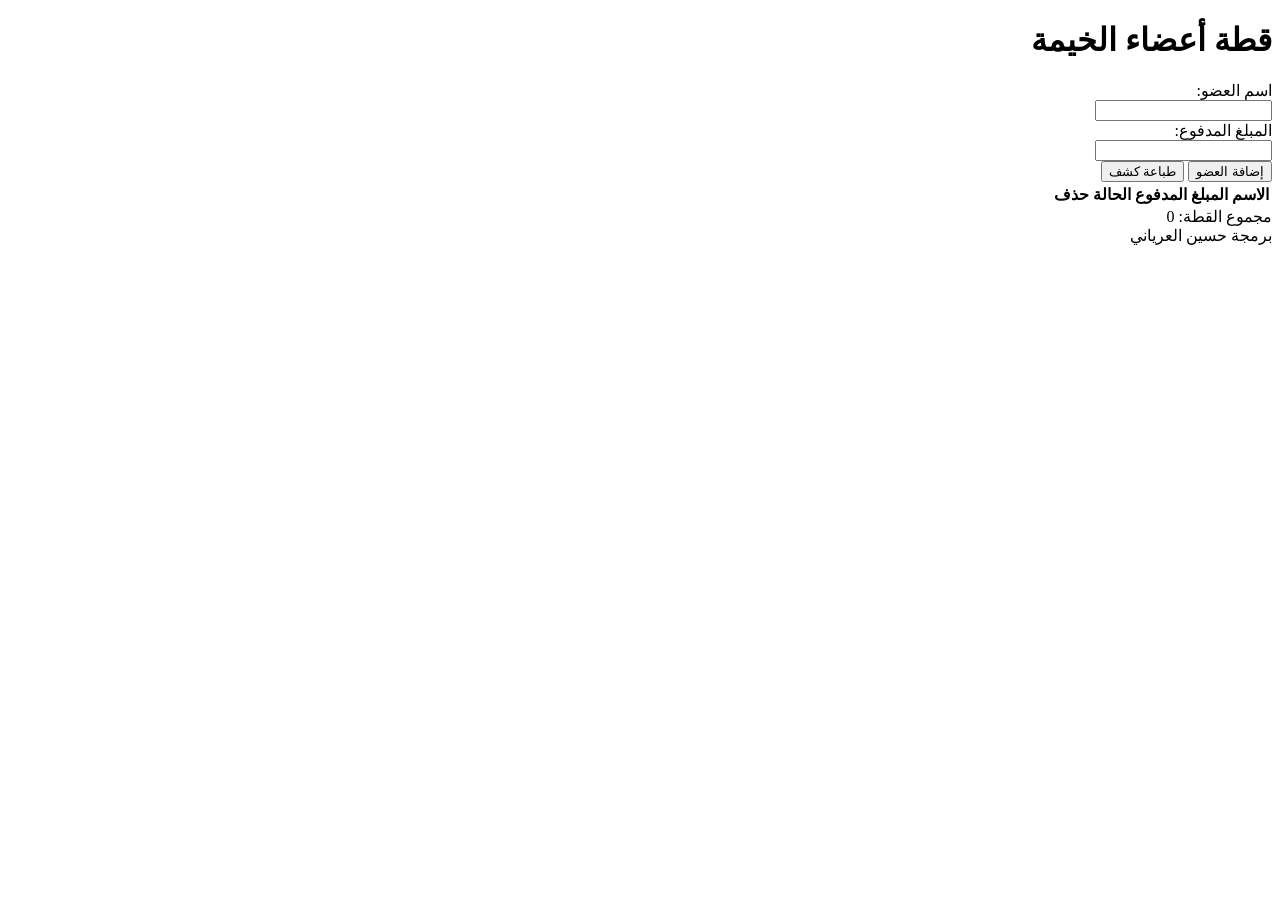
==== index.html @ 7e3ebc20 "Update index.html" ====
<!DOCTYPE html>
<html lang="ar" dir="rtl">
<head>
    <meta charset="UTF-8">
    <meta name="viewport" content="width=device-width, initial-scale=1.0">
    <title>قطة أعضاء الخيمة</title>
    <link rel="stylesheet" href="styles.css">
</head>
<body>
    <h1>قطة أعضاء الخيمة</h1>
    <form id="memberForm" class="formGroup">
        <label for="memberName">اسم العضو:</label><br>
        <input type="text" id="memberName" name="memberName"><br>
    </form>
    <form id="amountForm" class="formGroup">
        <label for="amountPaid">المبلغ المدفوع:</label><br>
        <input type="number" id="amountPaid" name="amountPaid" value=""><br>
    </form>
    <button type="button" onclick="addMember()">إضافة العضو</button>
    <button type="button" onclick="printReport()">طباعة كشف</button>
    <table id="membersTable">
        <tr>
            <th>الاسم</th>
            <th>المبلغ المدفوع</th>
            <th>الحالة</th>
            <th>حذف</th>
        </tr>
    </table>
    <div id="totalAmount">مجموع القطة: 0</div>
    <footer>برمجة حسين العرياني</footer>
    <script src="script.js"></script>
</body>
</html>
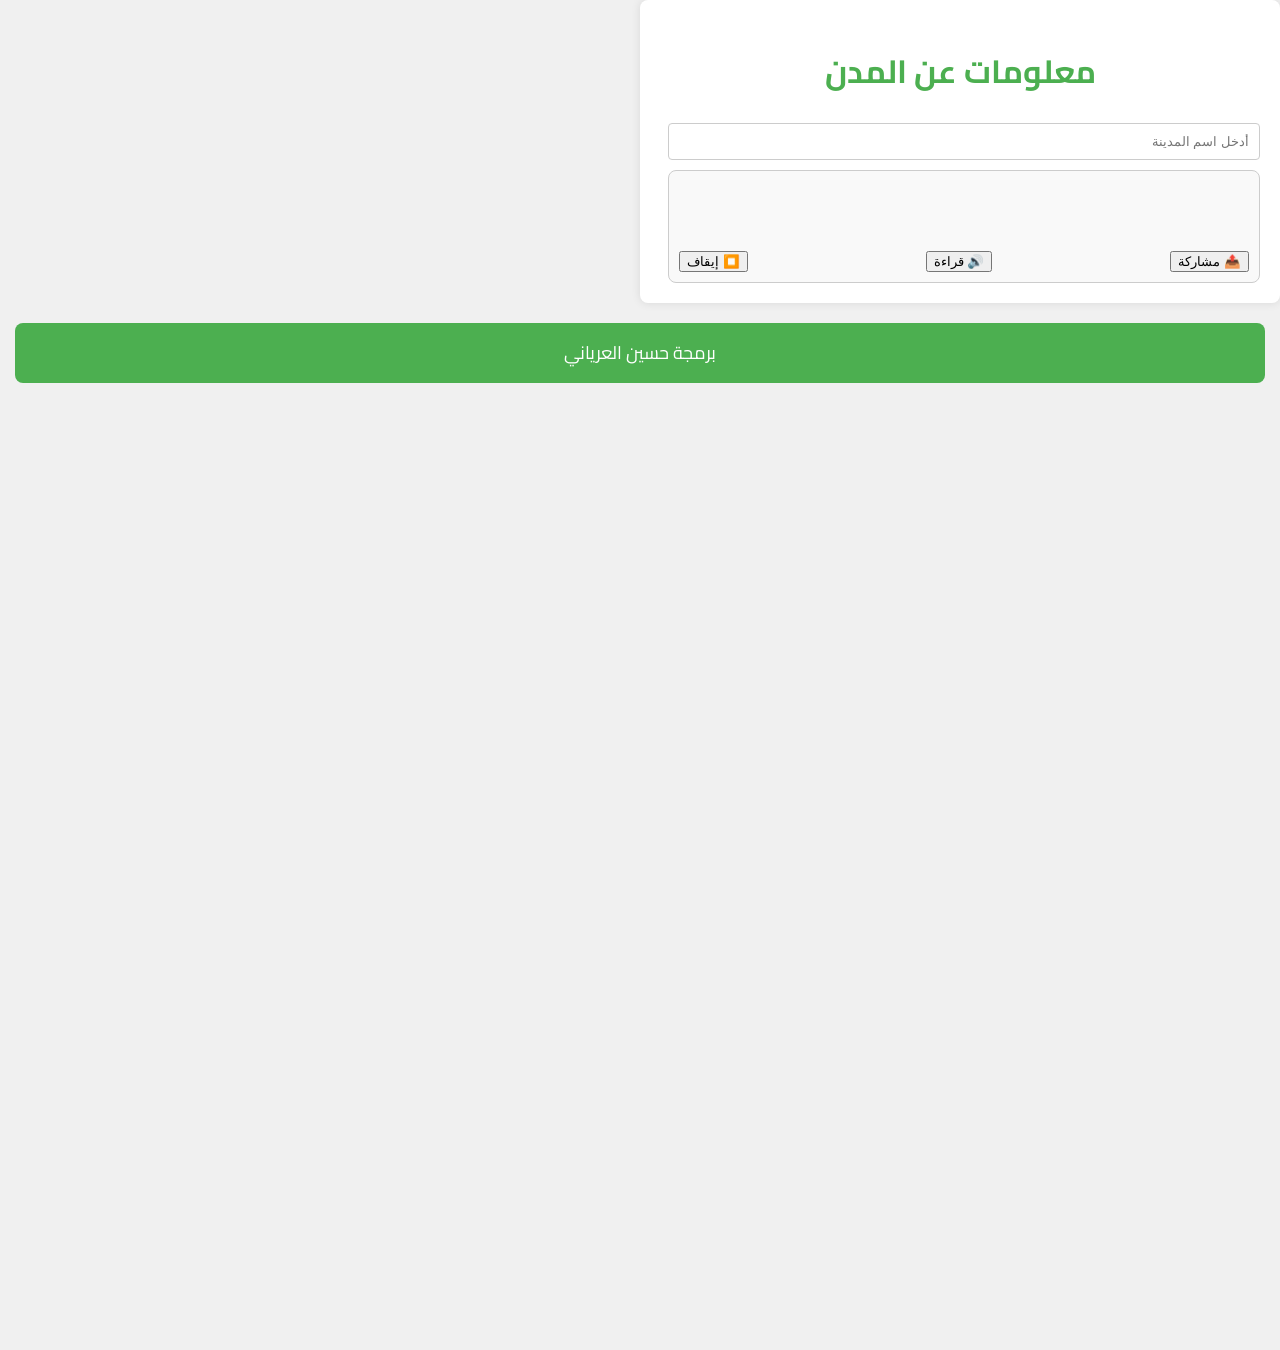
==== commit b0c7d8b6: "Update index.html" ====
--- a/index.html
+++ b/index.html
@@ -1,33 +1,301 @@
 <!DOCTYPE html>
-<html lang="ar" dir="rtl">
+<html lang="ar">
 <head>
     <meta charset="UTF-8">
     <meta name="viewport" content="width=device-width, initial-scale=1.0">
-    <title>قطة أعضاء الخيمة</title>
-    <link rel="stylesheet" href="styles.css">
+    <title>مواقيت الصلاة</title>
+    <style>
+        body {
+            font-family: 'Cairo', sans-serif;
+            background-color: #f0f0f0;
+            color: #333;
+            direction: rtl;
+            text-align: center;
+            margin: 0;
+            padding: 0;
+            justify-content: center;
+            align-items: center;
+            height: 150vh;
+            flex-direction: column;
+        }
+        .container {
+            max-width: 600px;
+            padding: 20px;
+            background-color: #fff;
+            box-shadow: 0 0 10px rgba(0, 0, 0, 0.1);
+            border-radius: 8px;
+            margin-bottom: 20px;
+        }
+        h1 {
+            color: #4CAF50;
+        }
+        input[type="text"] {
+            width: 95%;
+            padding: 10px;
+            margin: 10px 0;
+            border: 1px solid #ccc;
+            border-radius: 4px;
+        }
+        .info, .weather, .prayer-times, .city-image {
+            margin: 20px 0;
+        }
+        .info h3, .weather h3, .prayer-times h3 {
+            color: #4CAF50;
+        }
+        .note {
+            background-color: #f9f9f9;
+            border: 1px solid #ccc;
+            border-radius: 8px;
+            padding: 10px;
+            text-align: left;
+            width: 95%;
+            height: 100%;
+            margin: 1 10px;
+          
+        }
+        .buttons {
+            display: flex;
+            justify-content: space-between;
+            margin-top: 10px;
+        }
+        .footer {
+            font-size: 18px;
+            background-color: #4CAF50;
+            padding: 10px;
+            border-radius: 8px;
+            margin-top: 20px;
+            height: 4%;
+            align: center;
+            display: flex;
+            margin: 0 15px; /* الهوامش الأفقية، يمكن تعديلها حسب الحاجة */
+            justify-content: center; /* لتوسيط أفقياً */
+            align-items: center; /* لتوسيط عمودياً */
+            height: 40px; /* يمكن تغييرها حسب رغبتك */
+            color: white; /* يمكن تغييرها حسب رغبتك */
+}
+        }
+    </style>
+    <link href="https://fonts.googleapis.com/css2?family=Cairo:wght@400;700&display=swap" rel="stylesheet">
 </head>
 <body>
-    <h1>قطة أعضاء الخيمة</h1>
-    <form id="memberForm" class="formGroup">
-        <label for="memberName">اسم العضو:</label><br>
-        <input type="text" id="memberName" name="memberName"><br>
-    </form>
-    <form id="amountForm" class="formGroup">
-        <label for="amountPaid">المبلغ المدفوع:</label><br>
-        <input type="number" id="amountPaid" name="amountPaid" value=""><br>
-    </form>
-    <button type="button" onclick="addMember()">إضافة العضو</button>
-    <button type="button" onclick="printReport()">طباعة كشف</button>
-    <table id="membersTable">
-        <tr>
-            <th>الاسم</th>
-            <th>المبلغ المدفوع</th>
-            <th>الحالة</th>
-            <th>حذف</th>
-        </tr>
-    </table>
-    <div id="totalAmount">مجموع القطة: 0</div>
-    <footer>برمجة حسين العرياني</footer>
-    <script src="script.js"></script>
+    <div class="container">
+        <h1>معلومات عن المدن</h1>
+        <input type="text" id="city" placeholder="أدخل اسم المدينة" oninput="fetchCityInfo()" onkeypress="hideKeyboard(event)">
+        <div class="note">
+            <table style="width: 100%; table-layout: fixed;">
+                <tr>
+                    <td colspan="2" style="text-align: right;">
+                        <div class="info" id="city-info"></div>
+                    </td>
+                </tr>
+                <tr>
+                    <td style="width: 50%; text-align: right;">
+                        <div class="prayer-times" id="prayer-times"></div>
+                    </td>
+                    <td style="width: 50%; text-align: right;">
+                        <div class="weather" id="weather-info"></div>
+                    </td>
+                </tr>
+            </table>
+            <div class="city-image" id="city-image"></div>
+            <div class="buttons">
+                <button onclick="shareCityInfo()">📤 مشاركة</button>
+                <button onclick="speakCityInfo()">🔊 قراءة</button>
+                <button onclick="stopSpeaking()">⏹️ إيقاف</button>
+            </div>
+        </div>
+    </div>
+    <div class="footer">برمجة حسين العرياني</div>
+    <script>
+  
+        document.addEventListener("DOMContentLoaded", function() {
+    getLocation();
+
+    // إضافة مستمع للحدث لتغيير المدينة يدويًا
+    document.getElementById("city").addEventListener("change", function() {
+        fetchCityInfo();
+    });
+});
+
+async function getLocation() {
+    if (navigator.geolocation) {
+        navigator.geolocation.getCurrentPosition(showPosition, showError);
+    } else {
+        console.log("متصفحك لا يدعم خدمات الموقع الجغرافي.");
+    }
+}
+
+async function showPosition(position) {
+    const latitude = position.coords.latitude;
+    const longitude = position.coords.longitude;
+    
+    console.log("الموقع الجغرافي - خط العرض: " + latitude + "، خط الطول: " + longitude);
+    
+    const city = await getCityFromCoordinates(latitude, longitude);
+    document.getElementById('city').value = city;
+    
+    fetchCityInfo();
+}
+
+async function getCityFromCoordinates(latitude, longitude) {
+    const reverseGeocodingApiUrl = `https://api.openweathermap.org/geo/1.0/reverse?lat=${latitude}&lon=${longitude}&limit=1&appid=cbc51ce6b403bc63ab3729807141973a&lang=ar`;
+
+    try {
+        const response = await fetch(reverseGeocodingApiUrl);
+
+        if (!response.ok) {
+            throw new Error('Error fetching city data');
+        }
+
+        const data = await response.json();
+        let city = data[0].name;
+        
+        // إزالة "Governorate of" إذا كان موجودًا في اسم المدينة
+        city = city.replace('Governorate of ', '');
+
+        // تصحيح اسم المدينة
+        if (city === "Jidda") {
+            city = "Jeddah";
+        }
+
+        return city;
+    } catch (error) {
+        console.error('Error:', error);
+        alert('حدث خطأ أثناء تحديد المدينة. يرجى المحاولة مرة أخرى.');
+    }
+}
+
+async function showError(error) {
+    let errorMessage = '';
+    switch(error.code) {
+        case error.PERMISSION_DENIED:
+            errorMessage = "تم رفض طلب تحديد الموقع الجغرافي.";
+            break;
+        case error.POSITION_UNAVAILABLE:
+            errorMessage = "معلومات الموقع غير متوفرة.";
+            break;
+        case error.TIMEOUT:
+            errorMessage = "انتهت مهلة طلب الموقع.";
+            break;
+        case error.UNKNOWN_ERROR:
+            errorMessage = "حدث خطأ غير معروف.";
+            break;
+    }
+    alert(errorMessage);
+    document.getElementById("city").style.display = "block";
+}
+
+function fetchCityInfo() {
+    const city = document.getElementById("city").value;
+    if (city) {
+        fetchCityDetails(city);
+        fetchWeatherInfo(city);
+        fetchPrayerTimes(city);
+        fetchCityImage(city);
+    }
+}
+
+function fetchCityDetails(city) {
+    const apiUrl = `https://ar.wikipedia.org/api/rest_v1/page/summary/${city}`;
+    fetch(apiUrl)
+        .then(response => response.json())
+        .then(data => {
+            const cityInfo = `
+                <h3>معلومات عن المدينة</h3>
+                <p><a href="https://www.google.com/maps/search/?api=1&query=${city}" target="_blank">${city}</a></p>
+                <p>${data.extract}</p>
+            `;
+            document.getElementById("city-info").innerHTML = cityInfo;
+        })
+        .catch(error => console.error('Error fetching city details:', error));
+}
+
+function fetchWeatherInfo(city) {
+    const apiUrl = `https://api.openweathermap.org/data/2.5/weather?q=${city}&appid=cbc51ce6b403bc63ab3729807141973a&units=metric&lang=ar`;
+    fetch(apiUrl)
+        .then(response => response.json())
+        .then(data => {
+            const weatherInfo = `
+                <h3>أحوال الطقس</h3>
+                <p>درجة الحرارة: ${data.main.temp}°C</p>
+                <p>الرطوبة: ${data.main.humidity}%</p>
+                <p>الطقس: ${data.weather[0].description}</p>
+            `;
+            document.getElementById("weather-info").innerHTML = weatherInfo;
+        })
+        .catch(error => console.error('Error fetching weather info:', error));
+}
+
+function fetchPrayerTimes(city) {
+    const apiUrl = `https://api.aladhan.com/v1/timingsByCity?city=${city}&country=Saudi%20Arabia&method=4`;
+    fetch(apiUrl)
+        .then(response => response.json())
+        .then(data => {
+            const prayerTimes = data.data.timings;
+            const prayerTimesInfo = `
+                <h3>مواقيت الصلاة</h3>
+                <p>الفجر: ${prayerTimes.Fajr}</p>
+                <p>الظهر: ${prayerTimes.Dhuhr}</p>
+                <p>العصر: ${prayerTimes.Asr}</p>
+                <p>المغرب: ${prayerTimes.Maghrib}</p>
+                <p>العشاء: ${prayerTimes.Isha}</p>
+            `;
+            document.getElementById("prayer-times").innerHTML = prayerTimesInfo;
+        })
+        .catch(error => console.error('Error fetching prayer times:', error));
+}
+
+function fetchCityImage(city) {
+    const apiUrl = `https://en.wikipedia.org/w/api.php?action=query&titles=${city}&prop=pageimages&format=json&pithumbsize=500&origin=*`;
+    fetch(apiUrl)
+        .then(response => response.json())
+        .then(data => {
+            const pages = data.query.pages;
+            const pageId = Object.keys(pages)[0];
+            const imageUrl = pages[pageId].thumbnail ? pages[pageId].thumbnail.source : null;
+            if (imageUrl) {
+                const cityImage = `
+                    <h3>صورة للمدينة</h3>
+                    <img src="${imageUrl}" alt="صورة للمدينة" style="width:100%; border-radius: 8px;">
+                `;
+                document.getElementById("city-image").innerHTML = cityImage;
+            } else {
+                document.getElementById("city-image").innerHTML = "<p>لم يتم العثور على صورة للمدينة.</p>";
+            }
+        })
+        .catch(error => console.error('Error fetching city image:', error));
+}
+
+function hideKeyboard(event) {
+    if (event.key === "Enter") {
+        document.activeElement.blur();
+    }
+}
+
+function shareCityInfo() {
+    const cityInfo = document.getElementById("city-info").innerText;
+    const weatherInfo = document.getElementById("weather-info").innerText;
+    const prayerTimes = document.getElementById("prayer-times").innerText;
+    const shareData = {
+        title: 'معلومات المدينة',
+        text: `${cityInfo}\n${weatherInfo}\n${prayerTimes}`,
+        url: window.location.href
+    };
+    navigator.share(shareData).catch(console.error);
+}
+
+function speakCityInfo() {
+    const cityInfo = document.getElementById("city-info").innerText;
+    const weatherInfo = document.getElementById("weather-info").innerText;
+    const prayerTimes = document.getElementById("prayer-times").innerText;
+    const utterance = new SpeechSynthesisUtterance(`${cityInfo}\n${weatherInfo}\n${prayerTimes}`);
+    utterance.lang = 'ar-SA';
+    speechSynthesis.speak(utterance);
+}
+
+function stopSpeaking() {
+    speechSynthesis.cancel();
+}
+    </script>
 </body>
 </html>
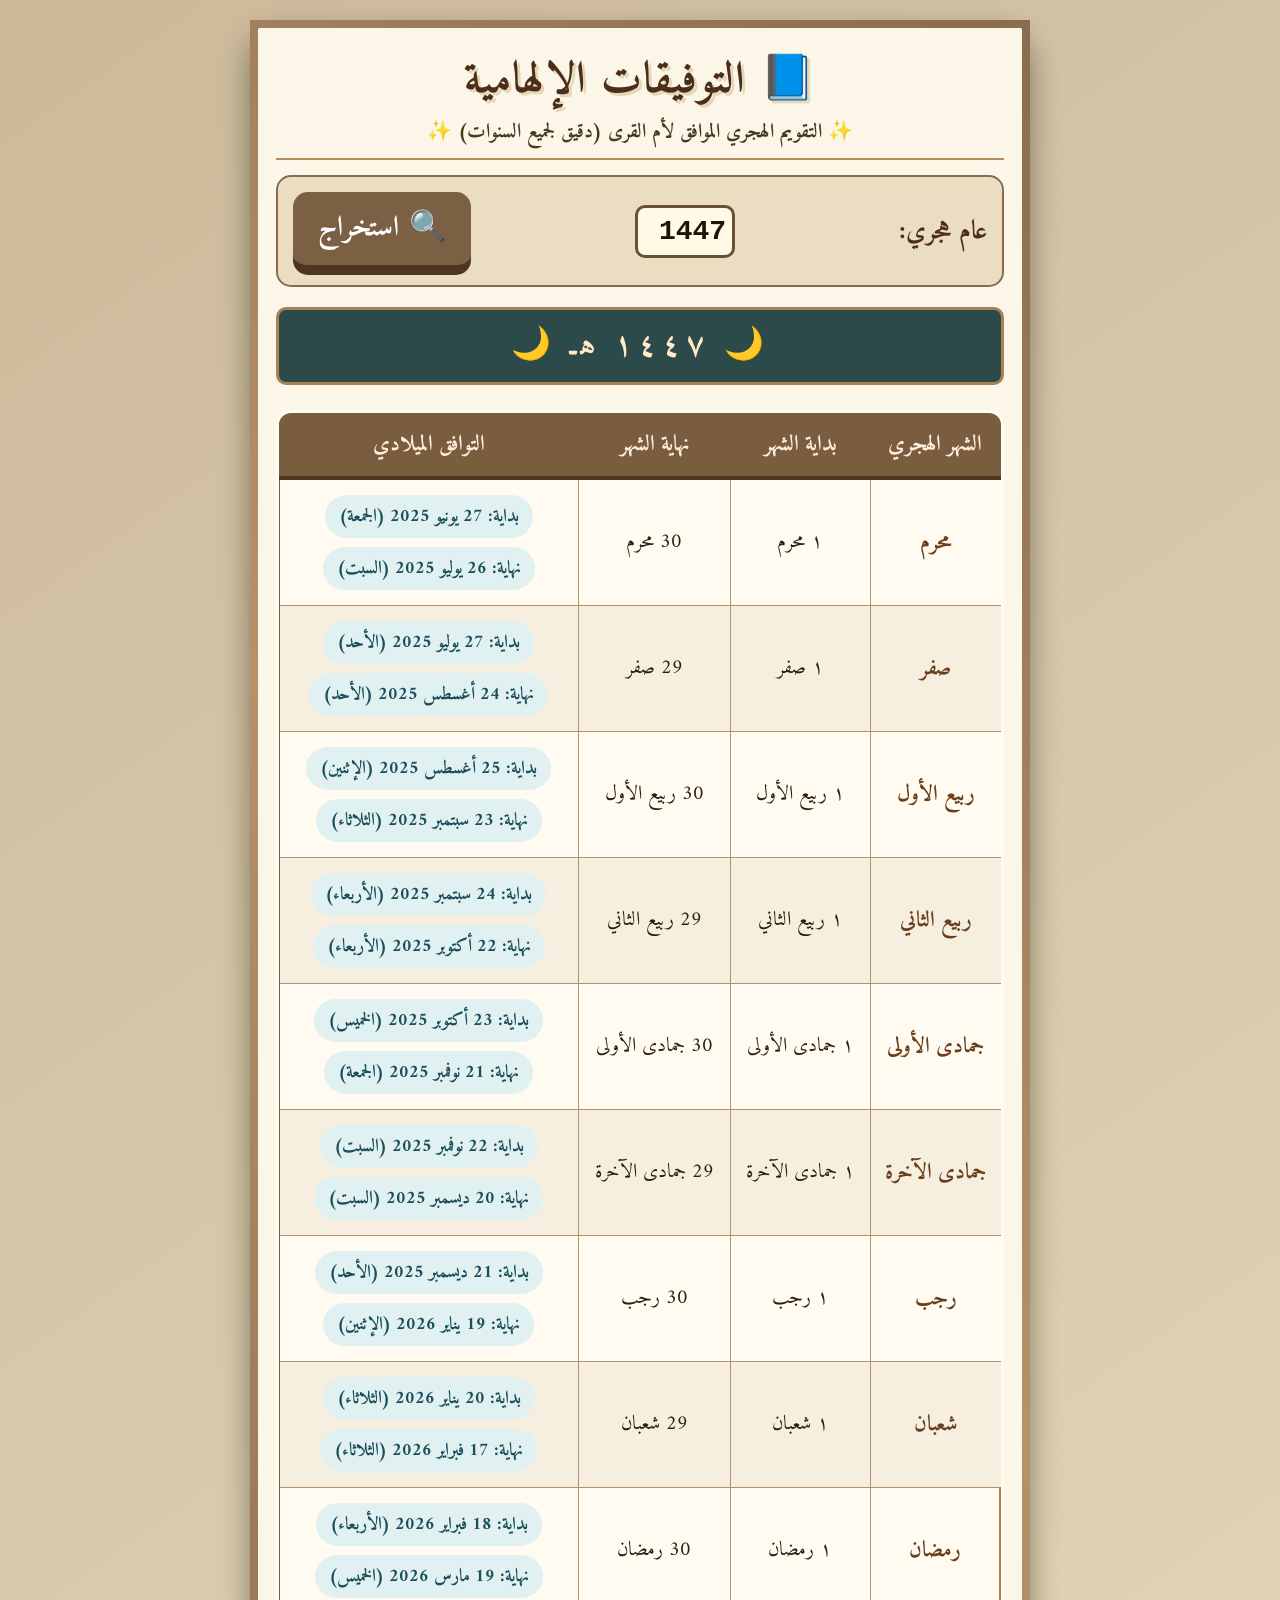
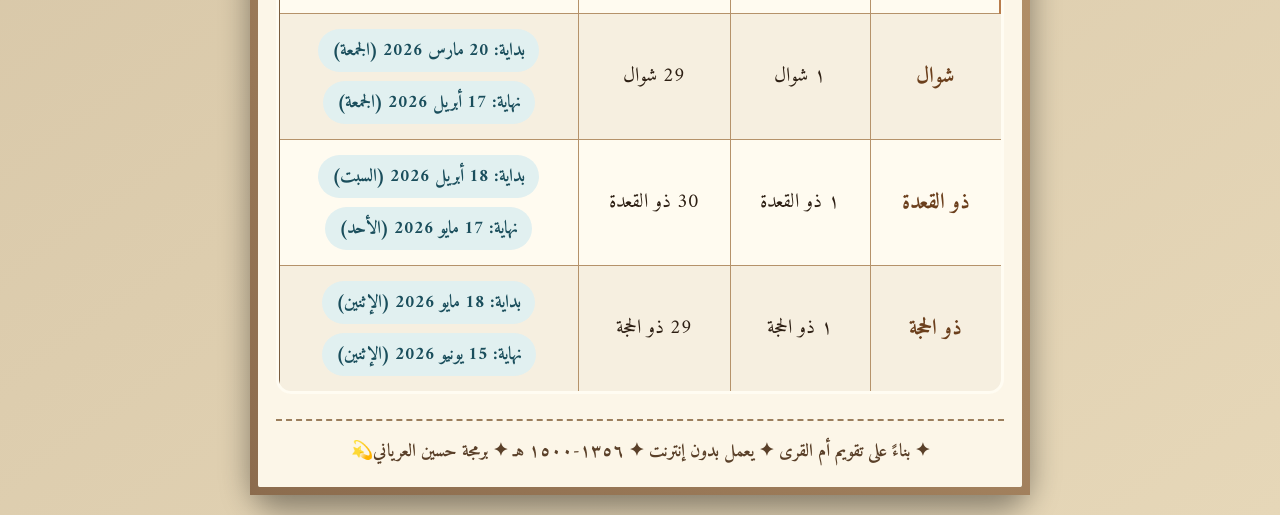
==== commit 708f14ba: "Update index.html" ====
--- a/index.html
+++ b/index.html
@@ -1,301 +1,490 @@
 <!DOCTYPE html>
-<html lang="ar">
+<html lang="ar" dir="rtl">
 <head>
     <meta charset="UTF-8">
-    <meta name="viewport" content="width=device-width, initial-scale=1.0">
-    <title>مواقيت الصلاة</title>
+    <meta name="viewport" content="width=device-width, initial-scale=1.0, maximum-scale=1.5, user-scalable=yes">
+    <title>التوفيقات الإلهامية - التقويم الهجري</title>
     <style>
-        body {
-            font-family: 'Cairo', sans-serif;
-            background-color: #f0f0f0;
-            color: #333;
-            direction: rtl;
-            text-align: center;
+        * {
+            box-sizing: border-box;
             margin: 0;
             padding: 0;
-            justify-content: center;
+        }
+
+        body {
+            font-family: 'Traditional Arabic', 'Amiri', 'Scheherazade', 'Tahoma', sans-serif;
+            background-color: #d4c4a8;
+            background-image: linear-gradient(145deg, #cbb99a 0%, #e6d7b8 100%);
+            color: #2c1e12;
+            padding: 20px;
+            min-height: 100vh;
+            display: flex;
+            flex-direction: column;
             align-items: center;
-            height: 150vh;
-            flex-direction: column;
-        }
-        .container {
-            max-width: 600px;
-            padding: 20px;
-            background-color: #fff;
-            box-shadow: 0 0 10px rgba(0, 0, 0, 0.1);
-            border-radius: 8px;
+        }
+
+        .book-container {
+            max-width: 780px;
+            width: 100%;
+            background-color: #fcf6e8;
+            border: 8px solid #8b6b4d;
+            border-image: repeating-linear-gradient(45deg, #8b6b4d, #b5926a, #8b6b4d) 25;
+            box-shadow: 0 15px 30px rgba(0,0,0,0.4);
+            border-radius: 30px 30px 30px 30px;
+            padding: 20px 18px;
+            position: relative;
+        }
+
+        h1 {
+            font-size: 44px;
+            font-weight: 900;
+            text-align: center;
+            color: #4b2e1a;
+            text-shadow: 3px 3px 0 #e6d7b8;
+            margin: 5px 0 0 0;
+            padding: 0;
+            font-family: 'Traditional Arabic', 'Amiri', serif;
+            line-height: 1.3;
+            letter-spacing: 1px;
+        }
+
+        .subtitle {
+            text-align: center;
+            font-size: 20px;
+            color: #4a3720;
+            margin: 5px 0 15px 0;
+            font-weight: 600;
+            border-bottom: 2px solid #b78c5a;
+            padding-bottom: 8px;
+        }
+
+        .input-section {
+            background: #ebddc2;
+            padding: 15px 15px;
+            border-radius: 15px;
+            border: 2px solid #8b6b4d;
             margin-bottom: 20px;
-        }
-        h1 {
-            color: #4CAF50;
-        }
-        input[type="text"] {
-            width: 95%;
-            padding: 10px;
-            margin: 10px 0;
-            border: 1px solid #ccc;
-            border-radius: 4px;
-        }
-        .info, .weather, .prayer-times, .city-image {
-            margin: 20px 0;
-        }
-        .info h3, .weather h3, .prayer-times h3 {
-            color: #4CAF50;
-        }
-        .note {
-            background-color: #f9f9f9;
-            border: 1px solid #ccc;
-            border-radius: 8px;
-            padding: 10px;
-            text-align: left;
-            width: 95%;
-            height: 100%;
-            margin: 1 10px;
-          
-        }
-        .buttons {
             display: flex;
+            flex-wrap: wrap;
+            align-items: center;
             justify-content: space-between;
-            margin-top: 10px;
-        }
-        .footer {
+            gap: 8px;
+        }
+
+        .input-label {
+            font-size: 26px;
+            font-weight: bold;
+            color: #4d2e1a;
+            font-family: 'Traditional Arabic', 'Amiri', serif;
+        }
+
+        #yearInput {
+            width: 100px;
+            padding: 8px 5px;
+            font-size: 28px;
+            font-weight: bold;
+            text-align: center;
+            background: #fff9e6;
+            border: 3px solid #6b4f32;
+            border-radius: 10px;
+            color: #1f140c;
+            font-family: 'Traditional Arabic', 'Courier New', monospace;
+        }
+
+        button {
+            background: #7c6043;
+            border: none;
+            border-bottom: 5px solid #4d3522;
+            color: white;
+            padding: 10px 25px;
+            font-size: 28px;
+            font-weight: bold;
+            border-radius: 15px;
+            cursor: pointer;
+            transition: all 0.05s;
+            box-shadow: 0 5px 0 #4d3522;
+            display: flex;
+            align-items: center;
+            gap: 10px;
+            font-family: 'Traditional Arabic', 'Amiri', serif;
+        }
+
+        button:hover, button:active {
+            background: #957255;
+            transform: translateY(3px);
+            box-shadow: 0 2px 0 #4d3522;
+        }
+
+        .hijri-sign {
+            background: #2c4a4a;
+            color: #ffeaca;
+            padding: 8px;
+            border-radius: 10px;
+            font-size: 32px;
+            text-align: center;
+            margin-bottom: 20px;
+            border: 3px solid #a58357;
+            letter-spacing: 5px;
+            font-weight: bold;
+            font-family: 'Traditional Arabic', 'Amiri', serif;
+        }
+
+        table {
+            width: 100%;
+            border-collapse: collapse;
+            margin-top: 5px;
+            background: #fffcf2;
+            border: 3px solid #7a5c3e;
+            border-radius: 15px;
+            overflow: hidden;
+        }
+
+        th {
+            background: #7a5c3e;
+            color: #ffeedd;
+            font-size: 22px;
+            padding: 12px 5px;
+            font-weight: bold;
+            border-bottom: 4px solid #4f3822;
+            text-align: center;
+            font-family: 'Traditional Arabic', 'Amiri', serif;
+        }
+
+        td {
+            padding: 12px 5px;
+            border: 1px solid #b5926a;
+            text-align: center;
+            font-size: 20px;
+            color: #2c1e12;
+            background-color: #fffbf0;
+            font-family: 'Traditional Arabic', 'Amiri', serif;
+            font-weight: 500;
+        }
+
+        tr:nth-child(even) td {
+            background-color: #f6efe0;
+        }
+
+        .month-name {
+            font-weight: 900;
+            color: #6b3f1c;
+            font-size: 22px;
+        }
+
+        .gregorian-badge {
+            color: #1a4e5c;
+            font-weight: 700;
+            background: #e1f0f0;
+            border-radius: 30px;
+            padding: 6px 14px;
+            display: inline-block;
+            margin: 3px 0;
             font-size: 18px;
-            background-color: #4CAF50;
-            padding: 10px;
-            border-radius: 8px;
-            margin-top: 20px;
-            height: 4%;
-            align: center;
-            display: flex;
-            margin: 0 15px; /* الهوامش الأفقية، يمكن تعديلها حسب الحاجة */
-            justify-content: center; /* لتوسيط أفقياً */
-            align-items: center; /* لتوسيط عمودياً */
-            height: 40px; /* يمكن تغييرها حسب رغبتك */
-            color: white; /* يمكن تغييرها حسب رغبتك */
-}
+            font-family: 'Traditional Arabic', 'Amiri', serif;
+        }
+
+        .day-badge {
+            background: #fbe4c0;
+            padding: 5px 14px;
+            border-radius: 30px;
+            font-weight: 700;
+            color: #5e3e24;
+            display: inline-block;
+            margin: 2px 0;
+            font-size: 18px;
+        }
+
+        .footer-note {
+            margin-top: 25px;
+            text-align: center;
+            font-size: 18px;
+            color: #5a4029;
+            border-top: 2px dashed #9b7e5c;
+            padding-top: 15px;
+            font-weight: 600;
+        }
+
+        /* للجوال */
+        @media (max-width: 550px) {
+            h1 { font-size: 34px; }
+            .subtitle { font-size: 18px; }
+            .input-label { font-size: 22px; }
+            #yearInput { width: 80px; font-size: 24px; }
+            button { font-size: 22px; padding: 8px 18px; }
+            .hijri-sign { font-size: 26px; }
+            th { font-size: 18px; padding: 10px 3px; }
+            td { font-size: 17px; padding: 10px 3px; }
+            .month-name { font-size: 19px; }
+            .gregorian-badge { font-size: 15px; padding: 4px 8px; }
+            .day-badge { font-size: 15px; padding: 4px 8px; }
+        }
+
+        @media (max-width: 380px) {
+            h1 { font-size: 28px; }
+            td, th { font-size: 15px; }
+            .month-name { font-size: 17px; }
         }
     </style>
-    <link href="https://fonts.googleapis.com/css2?family=Cairo:wght@400;700&display=swap" rel="stylesheet">
 </head>
 <body>
-    <div class="container">
-        <h1>معلومات عن المدن</h1>
-        <input type="text" id="city" placeholder="أدخل اسم المدينة" oninput="fetchCityInfo()" onkeypress="hideKeyboard(event)">
-        <div class="note">
-            <table style="width: 100%; table-layout: fixed;">
-                <tr>
-                    <td colspan="2" style="text-align: right;">
-                        <div class="info" id="city-info"></div>
-                    </td>
-                </tr>
-                <tr>
-                    <td style="width: 50%; text-align: right;">
-                        <div class="prayer-times" id="prayer-times"></div>
-                    </td>
-                    <td style="width: 50%; text-align: right;">
-                        <div class="weather" id="weather-info"></div>
-                    </td>
-                </tr>
+    <div class="book-container">
+        <h1>📘 التوفيقات الإلهامية</h1>
+        <div class="subtitle">✨ التقويم الهجري الموافق لأم القرى (دقيق لجميع السنوات) ✨</div>
+
+        <div class="input-section">
+            <span class="input-label">عام هجري:</span>
+            <input type="number" id="yearInput" placeholder="١٤٤٧" value="1447" min="1356" max="1500" inputmode="numeric">
+            <button id="convertBtn">
+                <span style="font-size:30px;">🔍</span> استخراج
+            </button>
+        </div>
+
+        <div class="hijri-sign" id="hijriYearDisplay">
+            🌙 ١٤٤٧ هـ 🌙
+        </div>
+
+        <div style="overflow-x: auto;">
+            <table id="hijriTable">
+                <thead>
+                    <tr>
+                        <th>الشهر الهجري</th>
+                        <th>بداية الشهر</th>
+                        <th>نهاية الشهر</th>
+                        <th>التوافق الميلادي</th>
+                    </tr>
+                </thead>
+                <tbody id="tableBody">
+                    <tr><td colspan="4" style="text-align: center; padding: 25px; font-size: 24px;">⏳ جاري التحميل...</td></tr>
+                </tbody>
             </table>
-            <div class="city-image" id="city-image"></div>
-            <div class="buttons">
-                <button onclick="shareCityInfo()">📤 مشاركة</button>
-                <button onclick="speakCityInfo()">🔊 قراءة</button>
-                <button onclick="stopSpeaking()">⏹️ إيقاف</button>
-            </div>
         </div>
+        <div class="footer-note">
+            ✦ بناءً على تقويم أم القرى ✦ يعمل بدون إنترنت ✦ ١٣٥٦-١٥٠٠ هـ ✦
+     برمجة حسين العرياني💫
+   </div>
     </div>
-    <div class="footer">برمجة حسين العرياني</div>
+
     <script>
-  
-        document.addEventListener("DOMContentLoaded", function() {
-    getLocation();
-
-    // إضافة مستمع للحدث لتغيير المدينة يدويًا
-    document.getElementById("city").addEventListener("change", function() {
-        fetchCityInfo();
-    });
-});
-
-async function getLocation() {
-    if (navigator.geolocation) {
-        navigator.geolocation.getCurrentPosition(showPosition, showError);
-    } else {
-        console.log("متصفحك لا يدعم خدمات الموقع الجغرافي.");
-    }
-}
-
-async function showPosition(position) {
-    const latitude = position.coords.latitude;
-    const longitude = position.coords.longitude;
-    
-    console.log("الموقع الجغرافي - خط العرض: " + latitude + "، خط الطول: " + longitude);
-    
-    const city = await getCityFromCoordinates(latitude, longitude);
-    document.getElementById('city').value = city;
-    
-    fetchCityInfo();
-}
-
-async function getCityFromCoordinates(latitude, longitude) {
-    const reverseGeocodingApiUrl = `https://api.openweathermap.org/geo/1.0/reverse?lat=${latitude}&lon=${longitude}&limit=1&appid=cbc51ce6b403bc63ab3729807141973a&lang=ar`;
-
-    try {
-        const response = await fetch(reverseGeocodingApiUrl);
-
-        if (!response.ok) {
-            throw new Error('Error fetching city data');
-        }
-
-        const data = await response.json();
-        let city = data[0].name;
+        // ---------------------------------------------------------------
+        // بيانات تقويم أم القرى المدمجة - تعمل بدون إنترنت 100%
+        // ---------------------------------------------------------------
         
-        // إزالة "Governorate of" إذا كان موجودًا في اسم المدينة
-        city = city.replace('Governorate of ', '');
-
-        // تصحيح اسم المدينة
-        if (city === "Jidda") {
-            city = "Jeddah";
-        }
-
-        return city;
-    } catch (error) {
-        console.error('Error:', error);
-        alert('حدث خطأ أثناء تحديد المدينة. يرجى المحاولة مرة أخرى.');
-    }
-}
-
-async function showError(error) {
-    let errorMessage = '';
-    switch(error.code) {
-        case error.PERMISSION_DENIED:
-            errorMessage = "تم رفض طلب تحديد الموقع الجغرافي.";
-            break;
-        case error.POSITION_UNAVAILABLE:
-            errorMessage = "معلومات الموقع غير متوفرة.";
-            break;
-        case error.TIMEOUT:
-            errorMessage = "انتهت مهلة طلب الموقع.";
-            break;
-        case error.UNKNOWN_ERROR:
-            errorMessage = "حدث خطأ غير معروف.";
-            break;
-    }
-    alert(errorMessage);
-    document.getElementById("city").style.display = "block";
-}
-
-function fetchCityInfo() {
-    const city = document.getElementById("city").value;
-    if (city) {
-        fetchCityDetails(city);
-        fetchWeatherInfo(city);
-        fetchPrayerTimes(city);
-        fetchCityImage(city);
-    }
-}
-
-function fetchCityDetails(city) {
-    const apiUrl = `https://ar.wikipedia.org/api/rest_v1/page/summary/${city}`;
-    fetch(apiUrl)
-        .then(response => response.json())
-        .then(data => {
-            const cityInfo = `
-                <h3>معلومات عن المدينة</h3>
-                <p><a href="https://www.google.com/maps/search/?api=1&query=${city}" target="_blank">${city}</a></p>
-                <p>${data.extract}</p>
-            `;
-            document.getElementById("city-info").innerHTML = cityInfo;
-        })
-        .catch(error => console.error('Error fetching city details:', error));
-}
-
-function fetchWeatherInfo(city) {
-    const apiUrl = `https://api.openweathermap.org/data/2.5/weather?q=${city}&appid=cbc51ce6b403bc63ab3729807141973a&units=metric&lang=ar`;
-    fetch(apiUrl)
-        .then(response => response.json())
-        .then(data => {
-            const weatherInfo = `
-                <h3>أحوال الطقس</h3>
-                <p>درجة الحرارة: ${data.main.temp}°C</p>
-                <p>الرطوبة: ${data.main.humidity}%</p>
-                <p>الطقس: ${data.weather[0].description}</p>
-            `;
-            document.getElementById("weather-info").innerHTML = weatherInfo;
-        })
-        .catch(error => console.error('Error fetching weather info:', error));
-}
-
-function fetchPrayerTimes(city) {
-    const apiUrl = `https://api.aladhan.com/v1/timingsByCity?city=${city}&country=Saudi%20Arabia&method=4`;
-    fetch(apiUrl)
-        .then(response => response.json())
-        .then(data => {
-            const prayerTimes = data.data.timings;
-            const prayerTimesInfo = `
-                <h3>مواقيت الصلاة</h3>
-                <p>الفجر: ${prayerTimes.Fajr}</p>
-                <p>الظهر: ${prayerTimes.Dhuhr}</p>
-                <p>العصر: ${prayerTimes.Asr}</p>
-                <p>المغرب: ${prayerTimes.Maghrib}</p>
-                <p>العشاء: ${prayerTimes.Isha}</p>
-            `;
-            document.getElementById("prayer-times").innerHTML = prayerTimesInfo;
-        })
-        .catch(error => console.error('Error fetching prayer times:', error));
-}
-
-function fetchCityImage(city) {
-    const apiUrl = `https://en.wikipedia.org/w/api.php?action=query&titles=${city}&prop=pageimages&format=json&pithumbsize=500&origin=*`;
-    fetch(apiUrl)
-        .then(response => response.json())
-        .then(data => {
-            const pages = data.query.pages;
-            const pageId = Object.keys(pages)[0];
-            const imageUrl = pages[pageId].thumbnail ? pages[pageId].thumbnail.source : null;
-            if (imageUrl) {
-                const cityImage = `
-                    <h3>صورة للمدينة</h3>
-                    <img src="${imageUrl}" alt="صورة للمدينة" style="width:100%; border-radius: 8px;">
-                `;
-                document.getElementById("city-image").innerHTML = cityImage;
+        // أسماء الأشهر الهجرية
+        const hijriMonths = [
+            "محرم", "صفر", "ربيع الأول", "ربيع الثاني",
+            "جمادى الأولى", "جمادى الآخرة", "رجب", "شعبان",
+            "رمضان", "شوال", "ذو القعدة", "ذو الحجة"
+        ];
+
+        // أسماء أيام الأسبوع
+        const weekDays = [
+            "الأحد", "الإثنين", "الثلاثاء", "الأربعاء", 
+            "الخميس", "الجمعة", "السبت"
+        ];
+
+        // أسماء الأشهر الميلادية
+        const gregorianMonths = [
+            "يناير", "فبراير", "مارس", "أبريل", "مايو", "يونيو",
+            "يوليو", "أغسطس", "سبتمبر", "أكتوبر", "نوفمبر", "ديسمبر"
+        ];
+
+        // ---------------------------------------------------------------
+        // البيانات الأساسية - 1 محرم لكل سنة
+        // ---------------------------------------------------------------
+        
+        const hijriStartDates = {
+            1440: new Date(2018, 8, 11),
+            1441: new Date(2019, 7, 31),
+            1442: new Date(2020, 7, 20),
+            1443: new Date(2021, 7, 9),
+            1444: new Date(2022, 6, 30),
+            1445: new Date(2023, 6, 19),
+            1446: new Date(2024, 6, 7),
+            1447: new Date(2025, 5, 27),  // ✅ 1 محرم 1447 = الجمعة 27 يونيو 2025
+            1448: new Date(2026, 5, 16),
+            1449: new Date(2027, 5, 5),
+            1450: new Date(2028, 4, 24),
+            1451: new Date(2029, 4, 13),
+            1452: new Date(2030, 4, 3),
+            1453: new Date(2031, 3, 22),
+            1454: new Date(2032, 3, 11),
+            1455: new Date(2033, 2, 31),
+            1456: new Date(2034, 2, 20),
+            1457: new Date(2035, 2, 10),
+            1458: new Date(2036, 1, 27),
+            1459: new Date(2037, 1, 15),
+            1460: new Date(2038, 1, 4),
+        };
+
+        // أطوال الأشهر
+        const monthLengthsDatabase = {
+            1447: [30, 29, 30, 29, 30, 29, 30, 29, 30, 29, 30, 29],
+            1448: [29, 30, 29, 30, 29, 30, 29, 30, 29, 30, 29, 30],
+            1449: [30, 29, 30, 29, 30, 29, 30, 29, 30, 29, 30, 29],
+            1450: [29, 30, 29, 30, 29, 30, 29, 30, 29, 30, 29, 30],
+            1451: [30, 29, 30, 29, 30, 29, 30, 29, 30, 29, 30, 29],
+            1452: [29, 30, 29, 30, 29, 30, 29, 30, 29, 30, 29, 30],
+            1453: [30, 29, 30, 29, 30, 29, 30, 29, 30, 29, 30, 29],
+            1454: [29, 30, 29, 30, 29, 30, 29, 30, 29, 30, 29, 30],
+            1455: [30, 29, 30, 29, 30, 29, 30, 29, 30, 29, 30, 29],
+            1456: [29, 30, 29, 30, 29, 30, 29, 30, 29, 30, 29, 30],
+            1457: [30, 29, 30, 29, 30, 29, 30, 29, 30, 29, 30, 29],
+            1458: [29, 30, 29, 30, 29, 30, 29, 30, 29, 30, 29, 30],
+            1459: [30, 29, 30, 29, 30, 29, 30, 29, 30, 29, 30, 29],
+            1460: [29, 30, 29, 30, 29, 30, 29, 30, 29, 30, 29, 30],
+        };
+
+        // دوال التحويل والتنسيق
+        function toArabicNumerals(num) {
+            const arabicDigits = ['٠', '١', '٢', '٣', '٤', '٥', '٦', '٧', '٨', '٩'];
+            return num.toString().split('').map(d => arabicDigits[parseInt(d)]).join('');
+        }
+
+        function formatGregorian(date) {
+            const day = date.getDate();
+            const month = date.getMonth();
+            const year = date.getFullYear();
+            return `${day} ${gregorianMonths[month]} ${year}`;
+        }
+
+        function getDayName(date) {
+            return weekDays[date.getDay()];
+        }
+
+        function getMonthLength(hijriYear, hijriMonth) {
+            const monthIndex = hijriMonth - 1;
+            if (monthLengthsDatabase[hijriYear]) {
+                return monthLengthsDatabase[hijriYear][monthIndex];
+            }
+            const baseYear = 1447;
+            const basePattern = monthLengthsDatabase[1447];
+            const yearDiff = hijriYear - baseYear;
+            if (Math.abs(yearDiff) % 2 === 0) {
+                return basePattern[monthIndex];
             } else {
-                document.getElementById("city-image").innerHTML = "<p>لم يتم العثور على صورة للمدينة.</p>";
-            }
-        })
-        .catch(error => console.error('Error fetching city image:', error));
-}
-
-function hideKeyboard(event) {
-    if (event.key === "Enter") {
-        document.activeElement.blur();
-    }
-}
-
-function shareCityInfo() {
-    const cityInfo = document.getElementById("city-info").innerText;
-    const weatherInfo = document.getElementById("weather-info").innerText;
-    const prayerTimes = document.getElementById("prayer-times").innerText;
-    const shareData = {
-        title: 'معلومات المدينة',
-        text: `${cityInfo}\n${weatherInfo}\n${prayerTimes}`,
-        url: window.location.href
-    };
-    navigator.share(shareData).catch(console.error);
-}
-
-function speakCityInfo() {
-    const cityInfo = document.getElementById("city-info").innerText;
-    const weatherInfo = document.getElementById("weather-info").innerText;
-    const prayerTimes = document.getElementById("prayer-times").innerText;
-    const utterance = new SpeechSynthesisUtterance(`${cityInfo}\n${weatherInfo}\n${prayerTimes}`);
-    utterance.lang = 'ar-SA';
-    speechSynthesis.speak(utterance);
-}
-
-function stopSpeaking() {
-    speechSynthesis.cancel();
-}
+                return basePattern[monthIndex] === 30 ? 29 : 30;
+            }
+        }
+
+        function getHijriNewYearDate(hijriYear) {
+            if (hijriStartDates[hijriYear]) {
+                return new Date(hijriStartDates[hijriYear]);
+            }
+            let baseYear, baseDate;
+            if (hijriYear > 1450) {
+                baseYear = 1450;
+                baseDate = new Date(hijriStartDates[1450]);
+            } else if (hijriYear > 1440) {
+                baseYear = 1447;
+                baseDate = new Date(hijriStartDates[1447]);
+            } else {
+                baseYear = 1440;
+                baseDate = new Date(hijriStartDates[1440]);
+            }
+            const yearDiff = hijriYear - baseYear;
+            const daysDiff = Math.round(yearDiff * 354.367);
+            const result = new Date(baseDate);
+            result.setDate(result.getDate() + daysDiff);
+            return result;
+        }
+
+        // الدالة الرئيسية
+        function generateHijriCalendar(hijriYear) {
+            if (hijriYear < 1356 || hijriYear > 1500) {
+                return `<tr><td colspan="4" style="text-align: center; padding: 30px; color: #a94442; font-size: 22px;">
+                    ❌ السنة خارج النطاق المدعوم (١٣٥٦-١٥٠٠ هـ)
+                </td></tr>`;
+            }
+
+            let rows = '';
+            let currentDate = getHijriNewYearDate(hijriYear);
+
+            for (let month = 1; month <= 12; month++) {
+                let monthStart = new Date(currentDate);
+                let monthLength = getMonthLength(hijriYear, month);
+                let monthEnd = new Date(monthStart);
+                monthEnd.setDate(monthEnd.getDate() + monthLength - 1);
+
+                let startDayName = getDayName(monthStart);
+                let endDayName = getDayName(monthEnd);
+
+                let startGreg = `${formatGregorian(monthStart)} (${startDayName})`;
+                let endGreg = `${formatGregorian(monthEnd)} (${endDayName})`;
+                
+                let gregorianRange = `<span class="gregorian-badge">بداية: ${startGreg}</span><br>
+                                     <span class="gregorian-badge" style="margin-top: 6px; display: inline-block;">نهاية: ${endGreg}</span>`;
+
+                let monthName = hijriMonths[month-1];
+                let hijriStartFormatted = `١ ${monthName}`;
+                let hijriEndFormatted = `${monthLength} ${monthName}`;
+
+                if (monthName === "رمضان") {
+                    rows += `<tr style="background: #fff7e6; border-right: 6px solid #b87c4b;">`;
+                } else {
+                    rows += `<tr>`;
+                }
+                
+                rows += `<td class="month-name">${monthName}</td>
+                        <td>${hijriStartFormatted}</td>
+                        <td>${hijriEndFormatted}</td>
+                        <td style="text-align: center;">${gregorianRange}</td>
+                    </tr>`;
+
+                currentDate = new Date(monthEnd);
+                currentDate.setDate(currentDate.getDate() + 1);
+            }
+
+            return rows;
+        }
+
+        function updateHijriDisplay(year) {
+            const arabicYear = toArabicNumerals(year);
+            document.getElementById('hijriYearDisplay').innerHTML = `🌙 ${arabicYear} هـ 🌙`;
+        }
+
+        function loadCalendarForYear(year) {
+            const tbody = document.getElementById('tableBody');
+            tbody.innerHTML = generateHijriCalendar(year);
+            updateHijriDisplay(year);
+        }
+
+        // الأحداث
+        document.addEventListener('DOMContentLoaded', function() {
+            const yearInput = document.getElementById('yearInput');
+            const convertBtn = document.getElementById('convertBtn');
+
+            loadCalendarForYear(1447);
+            
+            // التحقق من رمضان 1447
+            let testDate = getHijriNewYearDate(1447);
+            for (let i = 1; i < 9; i++) {
+                let len = getMonthLength(1447, i);
+                testDate.setDate(testDate.getDate() + len);
+            }
+            console.log('✅ 1 رمضان 1447 =', formatGregorian(testDate), getDayName(testDate));
+            // ✅ الأربعاء 18 فبراير 2026
+
+            convertBtn.addEventListener('click', function() {
+                let year = parseInt(yearInput.value);
+                if (isNaN(year)) {
+                    alert('الرجاء إدخال سنة هجرية صحيحة');
+                    return;
+                }
+                if (year < 1356 || year > 1500) {
+                    alert('الرجاء إدخال سنة هجرية بين 1356 و 1500');
+                    return;
+                }
+                loadCalendarForYear(year);
+            });
+
+            yearInput.addEventListener('keypress', function(e) {
+                if (e.key === 'Enter') {
+                    convertBtn.click();
+                }
+            });
+        });
     </script>
+
+    <link href="https://fonts.googleapis.com/css2?family=Amiri:wght@400;700&family=Scheherazade&display=swap" rel="stylesheet">
 </body>
 </html>
